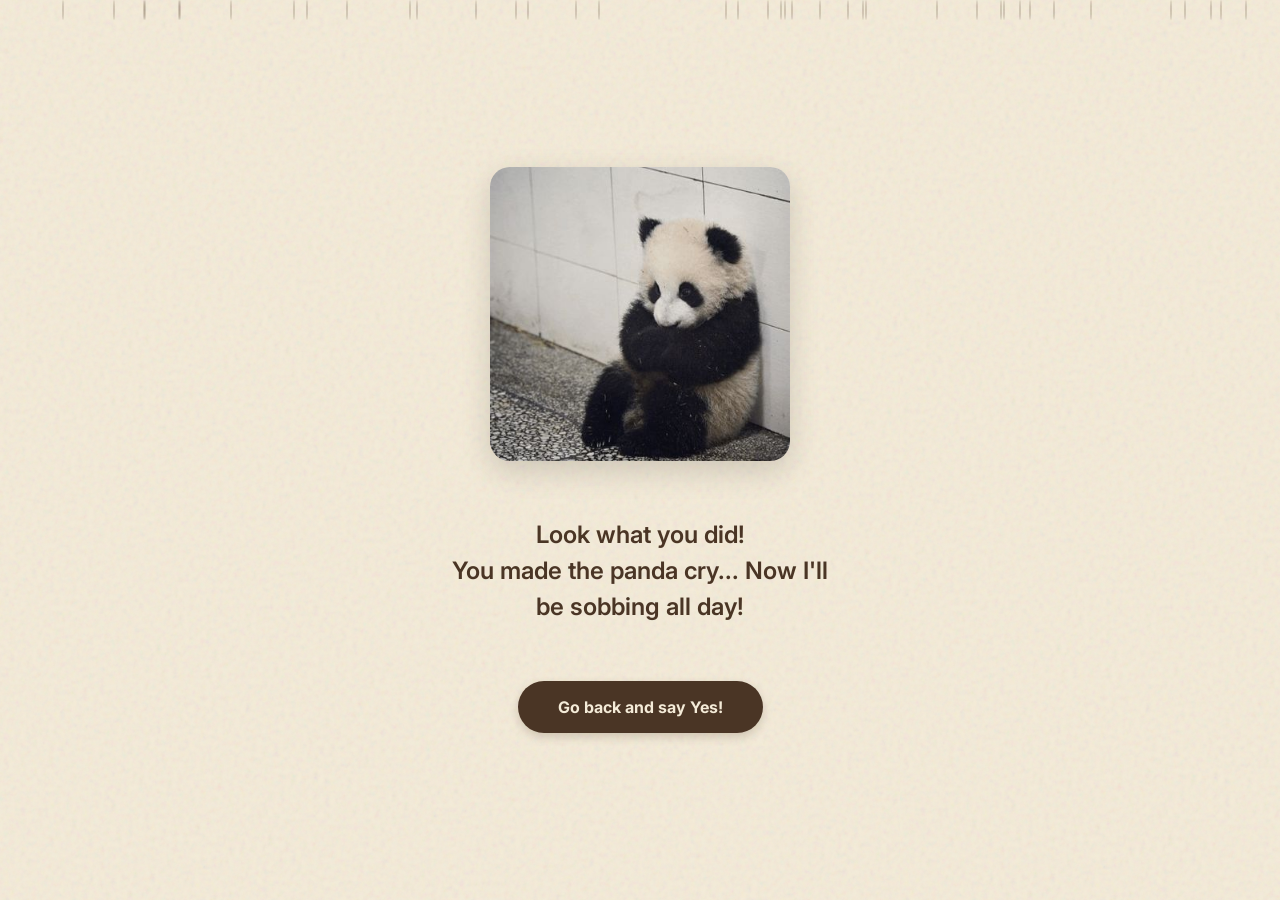
==== no.html @ 0a4c15dc "Add files via upload" ====
<!DOCTYPE html>
<html lang="en">
<head>
    <meta charset="UTF-8">
    <meta name="viewport" content="width=device-width, initial-scale=1.0">
    <title>Oh no...</title>
    <link href="https://fonts.googleapis.com/css2?family=Inter:wght@400;600&display=swap" rel="stylesheet">
    <link rel="stylesheet" href="styles.css">
    <style>
        body {
            overflow: hidden;
        }
        .sad-container {
            display: flex;
            flex-direction: column;
            align-items: center;
            justify-content: center;
            text-align: center;
            padding: 2rem;
            min-height: 100vh;
            box-sizing: border-box;
            position: relative;
            z-index: 10;
        }
        .panda-img {
            max-width: 300px;
            width: 100%;
            border-radius: 20px;
            margin-bottom: 2rem;
            box-shadow: 0 10px 30px rgba(0,0,0,0.15);
            animation: sob 2.5s ease-in-out infinite;
        }
        @keyframes sob {
            0%, 100% { transform: translateY(0) scale(1); }
            50% { transform: translateY(5px) scale(0.97); }
        }
        .sad-text {
            font-size: 1.5rem;
            color: var(--text-brown);
            line-height: 1.5;
            max-width: 400px;
            font-weight: 600;
            opacity: 0;
            animation: fadeInText 2s ease forwards 0.5s;
        }
        .btn-back {
            margin-top: 2rem;
            padding: 1rem 2.5rem;
            background: var(--text-brown);
            color: var(--bg-cream);
            border-radius: 50px;
            text-decoration: none;
            font-weight: bold;
            font-family: 'Inter', sans-serif;
            transition: all 0.3s ease;
            box-shadow: 0 4px 10px rgba(74, 53, 37, 0.2);
            opacity: 0;
            animation: fadeInText 2s ease forwards 1.5s;
        }
        .btn-back:hover {
            transform: scale(1.05) translateY(-2px);
            background: #362418;
            box-shadow: 0 6px 15px rgba(74, 53, 37, 0.3);
        }
        @keyframes fadeInText {
            from { opacity: 0; transform: translateY(15px); }
            to { opacity: 1; transform: translateY(0); }
        }
        /* Raindrops */
        .rain {
            position: absolute;
            left: 0;
            top: 0;
            width: 100%;
            height: 100%;
            z-index: 1;
            pointer-events: none;
        }
        .drop {
            position: absolute;
            width: 2px;
            height: 20px;
            background: rgba(74, 53, 37, 0.2);
            border-radius: 50%;
            animation: fall linear infinite;
        }
        @keyframes fall {
            from { transform: translateY(-20px); opacity: 0; }
            10% { opacity: 1; }
            90% { opacity: 1; }
            to { transform: translateY(100vh); opacity: 0; }
        }
        @media (max-width: 500px) {
            .sad-text { font-size: 1.2rem; }
            .panda-img { max-width: 250px; }
            .btn-back { padding: 0.8rem 2rem; font-size: 1rem; }
        }
    </style>
</head>
<body>
    <div class="rain" id="rain"></div>
    <div class="sad-container">
        <img src="assets/panda.jpeg" alt="Sad Panda" class="panda-img">
        <p class="sad-text">Look what you did!<br>You made the panda cry... Now I'll be sobbing all day!</p>
        <a href="index.html" class="btn-back">Go back and say Yes!</a>
    </div>
    
    <script>
        // Create rain drops
        const rainContainer = document.getElementById('rain');
        for (let i = 0; i < 40; i++) {
            let drop = document.createElement('div');
            drop.classList.add('drop');
            drop.style.left = Math.random() * 100 + 'vw';
            drop.style.animationDuration = Math.random() * 1 + 0.5 + 's';
            drop.style.animationDelay = Math.random() * 2 + 's';
            rainContainer.appendChild(drop);
        }
    </script>
</body>
</html>
---- styles.css ----
:root {
  --text-brown: #4A3525;
  --bg-cream: #f4ebd8;
  --text-muted: #775c4b;
}

body {
  margin: 0;
  min-height: 100dvh;
  font-family: 'Inter', sans-serif;
  background-color: var(--bg-cream);
  /* SVG noise for paper texture */
  background-image: url("data:image/svg+xml,%3Csvg viewBox='0 0 200 200' xmlns='http://www.w3.org/2000/svg'%3E%3Cfilter id='noiseFilter'%3E%3CfeTurbulence type='fractalNoise' baseFrequency='0.8' numOctaves='3' stitchTiles='stitch'/%3E%3C/filter%3E%3Crect width='100%25' height='100%25' filter='url(%23noiseFilter)' opacity='0.12'/%3E%3C/svg%3E");
  color: var(--text-brown);
  display: flex;
  flex-direction: column;
  align-items: center;
  justify-content: center;
  overflow-x: hidden;
}

.particles {
  position: absolute;
  top: 0;
  left: 0;
  width: 100%;
  height: 100%;
  z-index: 1;
  pointer-events: none;
}

.container {
  text-align: center;
  z-index: 10;
  padding: 1.5rem;
  width: 100%;
  max-width: 400px;
  box-sizing: border-box;
  animation: fadeIn 1.5s ease-out;
}

.header {
  margin-bottom: 2rem;
}

.greeting {
  font-size: 1.1rem;
  font-weight: 400;
  letter-spacing: 3px;
  margin-bottom: 0.5rem;
  color: var(--text-muted);
  text-transform: uppercase;
}

.name {
  font-size: 2rem;
  font-weight: 700;
  margin: 0;
  color: var(--text-brown);
}

.bday-container {
  position: relative;
  padding: 2rem 0;
  margin-bottom: 2rem;
}

.happy-text {
  font-family: 'Great Vibes', cursive;
  font-size: 4rem;
  color: var(--text-brown);
  transform: rotate(-10deg) translateY(1.5rem) translateX(-1.5rem);
  position: relative;
  z-index: 2;
  text-shadow: 1px 1px 2px rgba(0,0,0,0.1);
}

.birthday-text {
  font-family: 'Playfair Display', serif;
  font-size: 3.5rem;
  font-weight: 900;
  color: var(--text-brown);
  text-transform: uppercase;
  letter-spacing: -1px;
  line-height: 0.9;
  z-index: 1;
  position: relative;
}

.to-you-text {
  font-family: 'Great Vibes', cursive;
  font-size: 2.5rem;
  color: var(--text-brown);
  margin-top: 0.5rem;
}

.kiss, .heart {
  position: absolute;
  font-size: 1.8rem;
  opacity: 0.85;
  animation: float 4s ease-in-out infinite;
}

.k1 { top: 0; left: 5%; transform: rotate(-20deg); animation-delay: 0s; }
.k2 { top: -10%; right: 15%; transform: rotate(15deg); animation-delay: 1s; }
.k3 { bottom: 15%; right: -5%; transform: rotate(-30deg); animation-delay: 2s; }
.h1 { top: 5%; right: 0; font-size: 1.4rem; color: #A52A2A; animation-delay: 1.5s; }

.footer {
  animation: slideUp 1s ease-out 0.5s both;
}

.question {
  font-size: 1.1rem;
  margin-bottom: 2rem;
  color: var(--text-muted);
  font-weight: 600;
}

.btn-group {
  display: flex;
  flex-direction: column;
  gap: 1rem;
  width: 100%;
}

.btn {
  padding: 1rem 2.5rem;
  border-radius: 50px;
  border: none;
  font-size: 1.1rem;
  font-weight: 600;
  cursor: pointer;
  transition: all 0.3s ease;
  font-family: 'Inter', sans-serif;
  position: relative;
  overflow: hidden;
  width: 100%;
  box-sizing: border-box;
}

.btn-yes {
  background: var(--text-brown);
  color: var(--bg-cream);
  box-shadow: 0 4px 10px rgba(74, 53, 37, 0.2);
}

.btn-yes:hover {
  transform: scale(1.02) translateY(-2px);
  background: #362418;
  box-shadow: 0 6px 15px rgba(74, 53, 37, 0.3);
}

.btn-no {
  background: transparent;
  color: var(--text-brown);
  border: 2px solid var(--text-brown);
}

.btn-no:hover {
  background: rgba(74, 53, 37, 0.05);
  transform: translateY(-2px);
}

@keyframes fadeIn {
  from { opacity: 0; }
  to { opacity: 1; }
}

@keyframes slideUp {
  from { opacity: 0; transform: translateY(20px); }
  to { opacity: 1; transform: translateY(0); }
}

@keyframes float {
  0% { transform: translateY(0) rotate(0deg); }
  50% { transform: translateY(-8px) rotate(5deg); }
  100% { transform: translateY(0) rotate(0deg); }
}

/* --- Mobile Responsiveness --- */
@media (max-width: 500px) {
  .happy-text {
    font-size: 2.8rem;
    transform: rotate(-8deg) translateY(1rem) translateX(-1rem);
  }
  .birthday-text {
    font-size: 2.4rem;
    letter-spacing: 0;
  }
  .to-you-text {
    font-size: 2rem;
  }
  .name {
    font-size: 1.5rem;
  }
  .greeting {
    font-size: 0.9rem;
  }
  .btn {
    padding: 0.8rem 1.5rem;
    font-size: 1rem;
  }
  .kiss, .heart {
    font-size: 1.4rem;
  }
  .container {
    padding: 1.5rem 1rem;
  }
}

@media (max-width: 360px) {
  .happy-text {
    font-size: 2.2rem;
    transform: rotate(-6deg) translateY(0.8rem) translateX(-0.8rem);
  }
  .birthday-text {
    font-size: 1.8rem;
  }
  .to-you-text {
    font-size: 1.5rem;
  }
  .name {
    font-size: 1.3rem;
  }
}
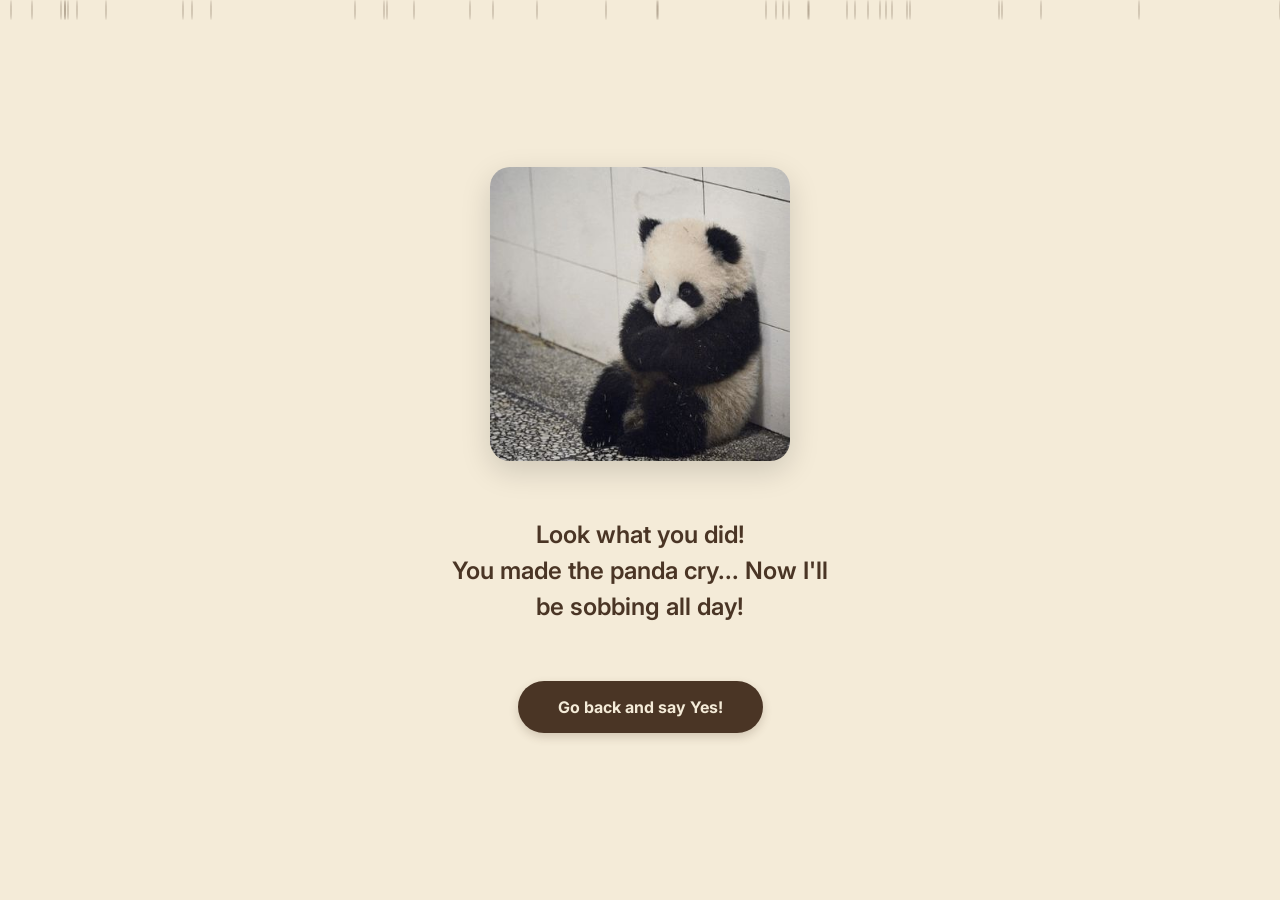
==== commit 92c80c0a: "Add files via upload" ====
--- a/no.html
+++ b/no.html
@@ -2,7 +2,7 @@
 <html lang="en">
 <head>
     <meta charset="UTF-8">
-    <meta name="viewport" content="width=device-width, initial-scale=1.0">
+    <meta name="viewport" content="width=device-width, initial-scale=1.0, maximum-scale=1.0, user-scalable=no, viewport-fit=cover">
     <title>Oh no...</title>
     <link href="https://fonts.googleapis.com/css2?family=Inter:wght@400;600&display=swap" rel="stylesheet">
     <link rel="stylesheet" href="styles.css">
@@ -15,9 +15,11 @@
             flex-direction: column;
             align-items: center;
             justify-content: center;
+            min-height: 100dvh;
+            min-height: -webkit-fill-available;
+            min-height: 100vh;
             text-align: center;
             padding: 2rem;
-            min-height: 100vh;
             box-sizing: border-box;
             position: relative;
             z-index: 10;
--- a/styles.css
+++ b/styles.css
@@ -5,18 +5,33 @@
 }
 
 body {
+  background-color: var(--bg-cream);
   margin: 0;
-  min-height: 100dvh;
+  padding: 0;
   font-family: 'Inter', sans-serif;
-  background-color: var(--bg-cream);
-  /* SVG noise for paper texture */
-  background-image: url("data:image/svg+xml,%3Csvg viewBox='0 0 200 200' xmlns='http://www.w3.org/2000/svg'%3E%3Cfilter id='noiseFilter'%3E%3CfeTurbulence type='fractalNoise' baseFrequency='0.8' numOctaves='3' stitchTiles='stitch'/%3E%3C/filter%3E%3Crect width='100%25' height='100%25' filter='url(%23noiseFilter)' opacity='0.12'/%3E%3C/svg%3E");
   color: var(--text-brown);
   display: flex;
   flex-direction: column;
+  min-height: 100dvh;
+  min-height: -webkit-fill-available;
   align-items: center;
   justify-content: center;
   overflow-x: hidden;
+  
+  /* Mobile optimizations */
+  -webkit-user-select: none;
+  user-select: none;
+  overscroll-behavior-y: none;
+  -webkit-overflow-scrolling: touch;
+}
+
+/* Hide scrollbar for entire site */
+::-webkit-scrollbar {
+  display: none;
+}
+* {
+  -ms-overflow-style: none;  /* IE and Edge */
+  scrollbar-width: none;  /* Firefox */
 }
 
 .particles {
@@ -92,6 +107,16 @@
   font-size: 2.5rem;
   color: var(--text-brown);
   margin-top: 0.5rem;
+}
+
+.navod-text {
+  font-family: 'Playfair Display', serif;
+  font-size: 3rem;
+  font-weight: 700;
+  color: var(--text-brown);
+  margin-top: 0.8rem;
+  letter-spacing: 2px;
+  text-transform: uppercase;
 }
 
 .kiss, .heart {
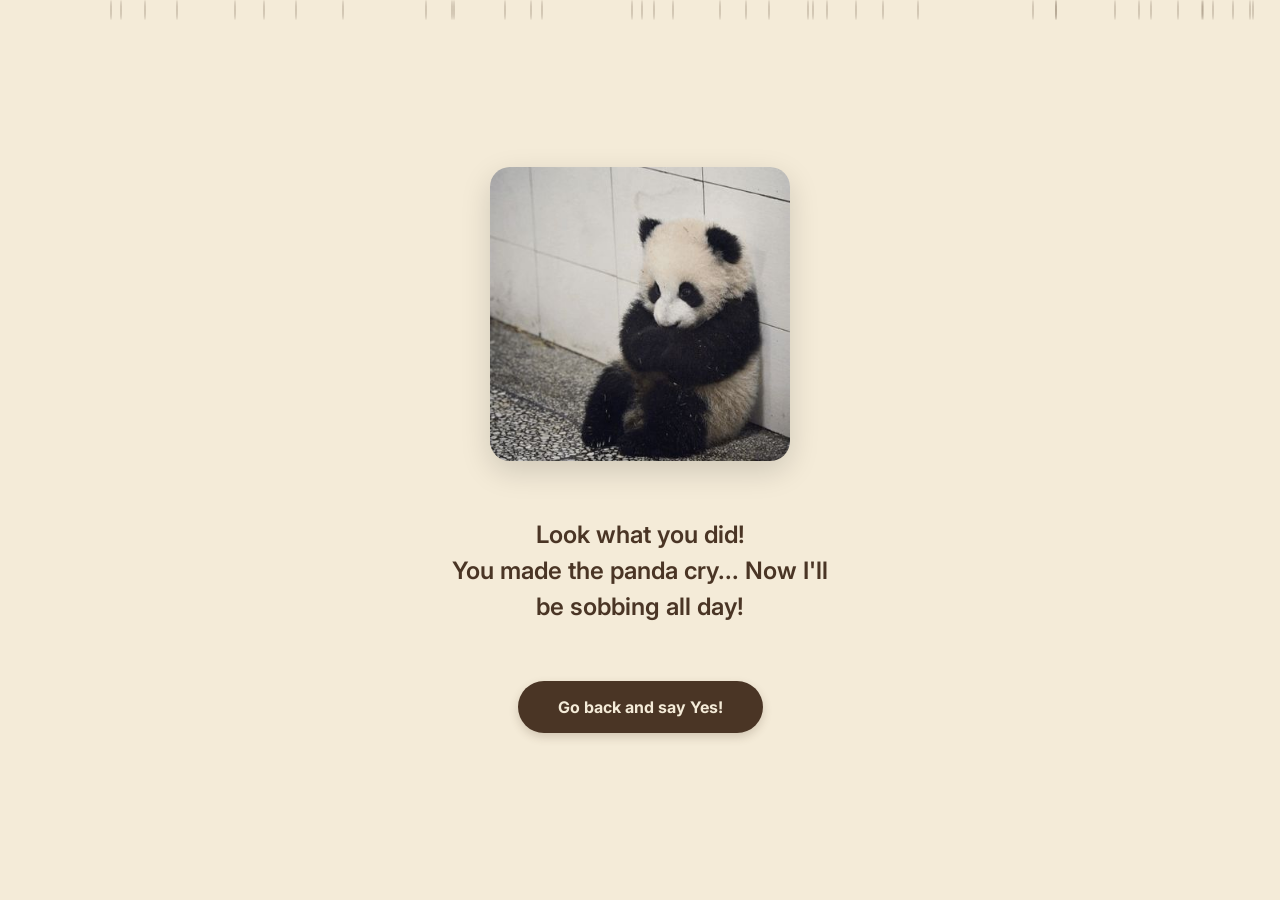
==== commit a208022c: "Fix console errors (favicon, audio file casing) and ensure full mobile responsiveness" ====
--- a/no.html
+++ b/no.html
@@ -4,6 +4,7 @@
     <meta charset="UTF-8">
     <meta name="viewport" content="width=device-width, initial-scale=1.0, maximum-scale=1.0, user-scalable=no, viewport-fit=cover">
     <title>Oh no...</title>
+    <link rel="icon" href="data:image/svg+xml,<svg xmlns=%22http://www.w3.org/2000/svg%22 viewBox=%220 0 100 100%22><text y=%22.9em%22 font-size=%2290%22>🎉</text></svg>">
     <link href="https://fonts.googleapis.com/css2?family=Inter:wght@400;600&display=swap" rel="stylesheet">
     <link rel="stylesheet" href="styles.css">
     <style>
--- a/styles.css
+++ b/styles.css
@@ -12,8 +12,8 @@
   color: var(--text-brown);
   display: flex;
   flex-direction: column;
+  min-height: 100vh;
   min-height: 100dvh;
-  min-height: -webkit-fill-available;
   align-items: center;
   justify-content: center;
   overflow-x: hidden;
@@ -51,6 +51,7 @@
   width: 100%;
   max-width: 400px;
   box-sizing: border-box;
+  -webkit-animation: fadeIn 1.5s ease-out;
   animation: fadeIn 1.5s ease-out;
 }
 
@@ -123,15 +124,17 @@
   position: absolute;
   font-size: 1.8rem;
   opacity: 0.85;
+  -webkit-animation: float 4s ease-in-out infinite;
   animation: float 4s ease-in-out infinite;
 }
 
-.k1 { top: 0; left: 5%; transform: rotate(-20deg); animation-delay: 0s; }
-.k2 { top: -10%; right: 15%; transform: rotate(15deg); animation-delay: 1s; }
-.k3 { bottom: 15%; right: -5%; transform: rotate(-30deg); animation-delay: 2s; }
-.h1 { top: 5%; right: 0; font-size: 1.4rem; color: #A52A2A; animation-delay: 1.5s; }
+.k1 { top: 0; left: 5%; -webkit-transform: rotate(-20deg); transform: rotate(-20deg); -webkit-animation-delay: 0s; animation-delay: 0s; }
+.k2 { top: -10%; right: 15%; -webkit-transform: rotate(15deg); transform: rotate(15deg); -webkit-animation-delay: 1s; animation-delay: 1s; }
+.k3 { bottom: 15%; right: -5%; -webkit-transform: rotate(-30deg); transform: rotate(-30deg); -webkit-animation-delay: 2s; animation-delay: 2s; }
+.h1 { top: 5%; right: 0; font-size: 1.4rem; color: #A52A2A; -webkit-animation-delay: 1.5s; animation-delay: 1.5s; }
 
 .footer {
+  -webkit-animation: slideUp 1s ease-out 0.5s both;
   animation: slideUp 1s ease-out 0.5s both;
 }
 
@@ -187,16 +190,29 @@
   transform: translateY(-2px);
 }
 
+@-webkit-keyframes fadeIn {
+  from { opacity: 0; }
+  to { opacity: 1; }
+}
 @keyframes fadeIn {
   from { opacity: 0; }
   to { opacity: 1; }
 }
 
+@-webkit-keyframes slideUp {
+  from { opacity: 0; -webkit-transform: translateY(20px); transform: translateY(20px); }
+  to { opacity: 1; -webkit-transform: translateY(0); transform: translateY(0); }
+}
 @keyframes slideUp {
   from { opacity: 0; transform: translateY(20px); }
   to { opacity: 1; transform: translateY(0); }
 }
 
+@-webkit-keyframes float {
+  0% { -webkit-transform: translateY(0) rotate(0deg); transform: translateY(0) rotate(0deg); }
+  50% { -webkit-transform: translateY(-8px) rotate(5deg); transform: translateY(-8px) rotate(5deg); }
+  100% { -webkit-transform: translateY(0) rotate(0deg); transform: translateY(0) rotate(0deg); }
+}
 @keyframes float {
   0% { transform: translateY(0) rotate(0deg); }
   50% { transform: translateY(-8px) rotate(5deg); }
@@ -229,6 +245,9 @@
   .kiss, .heart {
     font-size: 1.4rem;
   }
+  .k3 {
+    right: 0;
+  }
   .container {
     padding: 1.5rem 1rem;
   }
